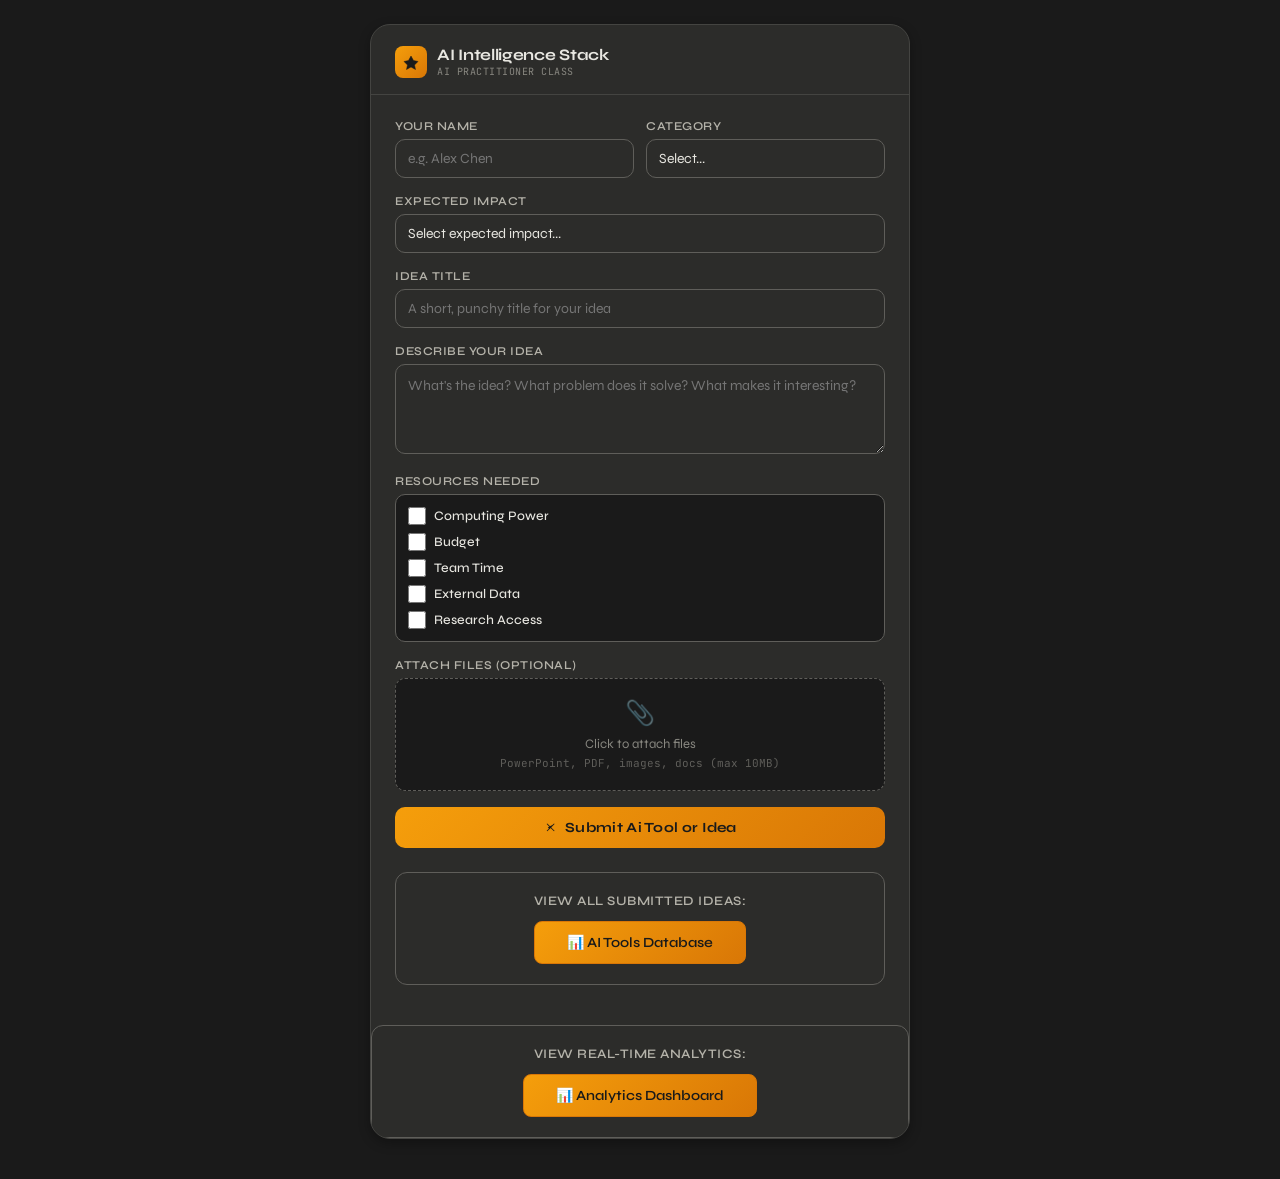
==== index.html @ 2c4aced8 "Update index.html" ====
<!DOCTYPE html>
<html lang="en">
<head>
  <meta charset="UTF-8">
  <meta name="viewport" content="width=device-width, initial-scale=1.0">
  <title>AI Intelligence Stack — AI Practitioner Class</title>
  <link rel="preconnect" href="https://fonts.googleapis.com">
  <link rel="preconnect" href="https://fonts.gstatic.com" crossorigin>
  <link href="https://fonts.googleapis.com/css2?family=Syne:wght@400;500;600;700;800&family=JetBrains+Mono:wght@400;500&display=swap" rel="stylesheet">
  <style>
    * { box-sizing: border-box; margin: 0; padding: 0; }
    body {
      font-family: 'Syne', system-ui, sans-serif;
      background: #1a1a1a;
      color: #e8e7e1;
      min-height: 100vh;
      padding: 24px 16px 40px;
    }
    .shell {
      max-width: 540px;
      margin: 0 auto;
      background: #2c2c2a;
      border: 0.5px solid #444441;
      border-radius: 20px;
      overflow: hidden;
      box-shadow: 0 4px 12px rgba(0,0,0,0.3);
    }
    .top-bar {
      display: flex;
      align-items: center;
      justify-content: space-between;
      padding: 20px 24px 16px;
      border-bottom: 0.5px solid #444441;
    }
    .logo {
      display: flex;
      align-items: center;
      gap: 10px;
    }
    .logo-icon {
      width: 32px;
      height: 32px;
      background: linear-gradient(135deg, #f59e0b, #d97706);
      border-radius: 8px;
      display: flex;
      align-items: center;
      justify-content: center;
    }
    .logo-text {
      font-size: 16px;
      font-weight: 700;
      color: #e8e7e1;
      letter-spacing: -0.3px;
    }
    .logo-sub {
      font-family: 'JetBrains Mono', monospace;
      font-size: 10px;
      color: #888780;
      letter-spacing: 0.5px;
      margin-top: 1px;
    }
    .gear-btn {
      background: none;
      border: 0.5px solid #444441;
      border-radius: 8px;
      padding: 6px 8px;
      cursor: pointer;
      color: #b4b2a9;
      font-size: 13px;
      transition: all 0.15s;
      display: flex;
      align-items: center;
      gap: 5px;
    }
    .gear-btn:hover { background: #444441; }
    
    .body { padding: 24px; }
    
    label {
      display: block;
      font-size: 12px;
      font-weight: 600;
      color: #b4b2a9;
      letter-spacing: 0.5px;
      text-transform: uppercase;
      margin-bottom: 6px;
    }
    .field { margin-bottom: 16px; }
    input[type="text"], input[type="url"], select, textarea {
      width: 100%;
      padding: 10px 12px;
      border: 0.5px solid #5f5e5a;
      border-radius: 10px;
      font-size: 14px;
      font-family: 'Syne', system-ui;
      background: #2c2c2a;
      color: #e8e7e1;
      transition: border-color 0.15s, box-shadow 0.15s;
      outline: none;
      appearance: none;
    }
    input[type="text"]:focus, input[type="url"]:focus, select:focus, textarea:focus {
      border-color: #f59e0b;
      box-shadow: 0 0 0 3px rgba(245,158,11,0.15);
    }
    textarea { resize: vertical; min-height: 90px; line-height: 1.6; }
    .row2 { display: grid; grid-template-columns: 1fr 1fr; gap: 12px; }
    
    /* Checkbox styling */
    .checkbox-group {
      display: flex;
      flex-direction: column;
      gap: 8px;
      padding: 12px;
      background: #1a1a1a;
      border-radius: 10px;
      border: 0.5px solid #5f5e5a;
    }
    .checkbox-item {
      display: flex;
      align-items: center;
      gap: 8px;
    }
    .checkbox-item input[type="checkbox"] {
      width: 18px;
      height: 18px;
      cursor: pointer;
      accent-color: #f59e0b;
    }
    .checkbox-item label {
      font-size: 13px;
      font-weight: 500;
      color: #e8e7e1;
      text-transform: none;
      letter-spacing: 0;
      margin: 0;
      cursor: pointer;
    }
    
    .file-upload-zone {
      border: 1.5px dashed #5f5e5a;
      border-radius: 10px;
      padding: 20px;
      text-align: center;
      cursor: pointer;
      transition: all 0.15s;
      background: #1a1a1a;
    }
    .file-upload-zone:hover {
      border-color: #f59e0b;
      background: #2c2c2a;
    }
    .file-upload-zone.has-file {
      border-color: #16a34a;
      background: #1a2820;
    }
    .upload-icon {
      font-size: 24px;
      margin-bottom: 8px;
      opacity: 0.5;
    }
    .upload-text {
      font-size: 13px;
      color: #888780;
      margin-bottom: 4px;
    }
    .upload-subtext {
      font-size: 11px;
      color: #5f5e5a;
      font-family: 'JetBrains Mono', monospace;
    }
    .file-info {
      display: flex;
      align-items: center;
      gap: 8px;
      justify-content: center;
    }
    .file-name {
      font-size: 13px;
      color: #16a34a;
      font-weight: 500;
    }
    .file-size {
      font-size: 11px;
      color: #888780;
      font-family: 'JetBrains Mono', monospace;
    }
    .remove-file {
      background: none;
      border: none;
      color: #dc2626;
      cursor: pointer;
      padding: 4px;
      font-size: 16px;
    }
    input[type="file"] { display: none; }
    
    .btn-primary {
      width: 100%;
      padding: 12px;
      background: linear-gradient(135deg, #f59e0b, #d97706);
      color: #1a1a1a;
      border: none;
      border-radius: 10px;
      font-size: 14px;
      font-weight: 700;
      font-family: 'Syne', system-ui;
      cursor: pointer;
      letter-spacing: 0.3px;
      transition: all 0.15s;
      display: flex;
      align-items: center;
      justify-content: center;
      gap: 8px;
      margin-top: 4px;
    }
    .btn-primary:hover { transform: translateY(-1px); box-shadow: 0 4px 12px rgba(245,158,11,0.4); }
    .btn-primary:active { transform: scale(0.99); }
    .btn-primary:disabled { opacity: 0.5; cursor: not-allowed; transform: none; }
    
    .error-msg {
      font-size: 12px;
      color: #fca5a5;
      margin-bottom: 12px;
      padding: 8px 12px;
      background: #3f1f1f;
      border-radius: 8px;
      border: 0.5px solid #dc2626;
    }
    
    .loading-zone {
      padding: 40px 24px;
      text-align: center;
    }
    .spinner-ring {
      width: 48px;
      height: 48px;
      border: 2px solid #444441;
      border-top-color: #f59e0b;
      border-radius: 50%;
      animation: spin 0.8s linear infinite;
      margin: 0 auto 16px;
    }
    @keyframes spin { to { transform: rotate(360deg); } }
    .loading-text {
      font-size: 14px;
      color: #b4b2a9;
      font-weight: 500;
    }
    .loading-sub {
      font-size: 12px;
      color: #888780;
      margin-top: 4px;
      font-family: 'JetBrains Mono', monospace;
    }
    
    .success-zone {
      padding: 32px 24px;
      text-align: center;
    }
    .success-icon {
      width: 56px;
      height: 56px;
      background: #1a2820;
      border: 0.5px solid #166534;
      border-radius: 50%;
      display: flex;
      align-items: center;
      justify-content: center;
      margin: 0 auto 16px;
      font-size: 22px;
      color: #4ade80;
    }
    .success-title {
      font-size: 18px;
      font-weight: 700;
      color: #e8e7e1;
      margin-bottom: 6px;
    }
    .success-sub {
      font-size: 13px;
      color: #b4b2a9;
      margin-bottom: 24px;
      line-height: 1.6;
    }
    .notion-badge {
      display: inline-flex;
      align-items: center;
      gap: 6px;
      padding: 8px 14px;
      background: #444441;
      border: 0.5px solid #5f5e5a;
      border-radius: 10px;
      font-size: 12px;
      color: #b4b2a9;
      font-family: 'JetBrains Mono', monospace;
      margin-bottom: 24px;
    }
    
    .settings-panel {
      padding: 20px 24px;
      border-top: 0.5px solid #444441;
      background: #2c2c2a;
    }
    .settings-title {
      font-size: 13px;
      font-weight: 700;
      color: #e8e7e1;
      margin-bottom: 4px;
    }
    .settings-desc {
      font-size: 12px;
      color: #888780;
      line-height: 1.5;
      margin-bottom: 12px;
    }
    .webhook-row {
      display: flex;
      gap: 8px;
    }
    .webhook-row input {
      font-family: 'JetBrains Mono', monospace;
      font-size: 12px;
    }
    .save-btn {
      padding: 10px 16px;
      background: linear-gradient(135deg, #f59e0b, #d97706);
      color: #1a1a1a;
      border: none;
      border-radius: 10px;
      font-size: 12px;
      font-weight: 700;
      cursor: pointer;
      white-space: nowrap;
      font-family: 'Syne', system-ui;
    }
    .saved-msg {
      font-size: 11px;
      color: #4ade80;
      margin-top: 6px;
      font-family: 'JetBrains Mono', monospace;
    }
    .no-webhook-note {
      font-size: 11px;
      color: #888780;
      font-family: 'JetBrains Mono', monospace;
      margin-top: 6px;
      display: flex;
      align-items: center;
      gap: 4px;
    }
    /* Notion Database Link Button */
    .notion-link-container {
      margin-top: 24px;
      padding: 20px;
      border: 1px solid #5f5e5a;
      border-radius: 12px;
      background: rgba(44, 44, 42, 0.5);
      text-align: center;
    }

    .notion-link-label {
      color: #b4b2a9;
      font-size: 13px;
      text-transform: uppercase;
      letter-spacing: 0.5px;
      margin-bottom: 12px;
      font-weight: 600;
    }

    .notion-link-btn {
      display: inline-block;
      padding: 12px 32px;
      background: linear-gradient(135deg, #f59e0b, #d97706);
      color: #1a1a1a;
      text-decoration: none;
      border-radius: 8px;
      font-weight: 600;
      font-size: 14px;
      transition: all 0.3s ease;
      border: 1px solid #d97706;
    }

    .notion-link-btn:hover {
      background: linear-gradient(135deg, #d97706, #b45309); /* Fixed 6-digit hex code */
      transform: translateY(-2px);
      box-shadow: 0 4px 12px rgba(245, 158, 11, 0.4);
    }

    .notion-link-btn:active {
      transform: translateY(0);
    }
    /* Success Overlay */
    .success-overlay {
      position: fixed;
      top: 0;
      left: 0;
      width: 100%;
      height: 100%;
      background: rgba(0, 0, 0, 0.85);
      display: flex;
      align-items: center;
      justify-content: center;
      z-index: 10000;
      opacity: 0;
      transition: opacity 0.3s ease;
    }

    .success-overlay.show {
      opacity: 1;
    }

    .success-content {
      background: linear-gradient(135deg, #1a1a1a, #2a2a28);
      border: 2px solid #f59e0b;
      border-radius: 16px;
      padding: 48px 40px;
      max-width: 500px;
      text-align: center;
      box-shadow: 0 8px 32px rgba(245, 158, 11, 0.3);
      animation: slideUp 0.4s ease-out;
    }

    @keyframes slideUp {
      from {
        transform: translateY(30px);
        opacity: 0;
      }
      to {
        transform: translateY(0);
        opacity: 1;
      }
    }

    .success-icon {
      font-size: 64px;
      margin-bottom: 16px;
      animation: bounce 0.6s ease;
    }

    @keyframes bounce {
      0%, 100% { transform: scale(1); }
      50% { transform: scale(1.2); }
    }

    .success-content h2 {
      font-size: 28px;
      font-weight: 700;
      color: #4ade80;
      margin-bottom: 12px;
    }

    .success-title {
      font-size: 18px;
      font-weight: 600;
      color: #f59e0b;
      margin-bottom: 8px;
      font-style: italic;
    }

    .success-subtitle {
      font-size: 14px;
      color: #b4b2a9;
      margin-bottom: 24px;
    }

    .success-loader {
      width: 100%;
      height: 4px;
      background: #333330;
      border-radius: 2px;
      overflow: hidden;
      margin-bottom: 16px;
    }

    .loader-bar {
      width: 0%;
      height: 100%;
      background: linear-gradient(90deg, #f59e0b, #d97706);
      border-radius: 2px;
      animation: loadProgress 3s ease-in-out;
    }

    @keyframes loadProgress {
      0% { width: 0%; }
      100% { width: 100%; }
    }

    .success-note {
      font-size: 12px;
      color: #888780;
      font-family: 'JetBrains Mono', monospace;
    }
  </style>
</head>
<body>
  <div class="shell">
    <div class="top-bar">
      <div class="logo">
        <div class="logo-icon">
          <svg width="16" height="16" viewBox="0 0 16 16" fill="none"><path d="M8 2L10.5 6.5L15 7.5L11.5 11L12.5 15.5L8 13L3.5 15.5L4.5 11L1 7.5L5.5 6.5L8 2Z" fill="#1a1a1a" stroke="#1a1a1a" stroke-width="0.5" stroke-linejoin="round"/></svg>
        </div>
        <div>
          <div class="logo-text">AI Intelligence Stack</div>
          <div class="logo-sub">AI PRACTITIONER CLASS</div>
        </div>
      </div>
      <button class="gear-btn" onclick="toggleSettings()">
        <svg width="12" height="12" viewBox="0 0 16 16" fill="currentColor"><path d="M8 10a2 2 0 100-4 2 2 0 000 4zm6.32-1.4l-1.1-.63a5.5 5.5 0 000-1l1.1-.63a.5.5 0 00.18-.68l-1-1.73a.5.5 0 00-.68-.18l-1.1.63a5.5 5.5 0 00-.87-.5V2.5a.5.5 0 00-.5-.5h-2a.5.5 0 00-.5.5v1.26c-.3.14-.6.3-.87.5L6.08 3.7a.5.5 0 00-.68.18l-1 1.73a.5.5 0 00.18.68l1.1.63a5.5 5.5 0 000 1l-1.1.63a.5.5 0 00-.18.68l1 1.73c.14.24.44.32.68.18l1.1-.63c.27.2.57.36.87.5v1.26c0 .28.22.5.5.5h2c.28 0 .5-.22.5-.5v-1.26c.3-.14.6-.3.87-.5l1.1.63c.24.14.54.06.68-.18l1-1.73a.5.5 0 00-.18-.68z"/></svg>
        Webhook
      </button>
    </div>

    <div id="view-form" class="body">
      <div id="err-msg" class="error-msg" style="display:none"></div>
      <div class="row2">
        <div class="field">
          <label>Your name</label>
          <input type="text" id="f-name" placeholder="e.g. Alex Chen" />
        </div>
        <div class="field">
          <label>Category</label>
          <select id="f-cat">
            <option value="">Select...</option>
            <option>Model Architecture</option>
            <option>Prompt Engineering</option>
            <option>Data Pipeline</option>
            <option>AI Application</option>
            <option>Tool / Framework</option>
            <option>Research Direction</option>
            <option>Ethics & Safety</option>
            <option>Business Use Case</option>
          </select>
        </div>
      </div>
      
      <div class="field">
        <label>Expected Impact</label>
        <select id="f-impact">
          <option value="">Select expected impact...</option>
          <option>Team Efficiency</option>
          <option>Cost Reduction</option>
          <option>New Capability</option>
          <option>Research Insight</option>
          <option>Customer Value</option>
        </select>
      </div>
      
      <div class="field">
        <label>Idea title</label>
        <input type="text" id="f-title" placeholder="A short, punchy title for your idea" />
      </div>
      <div class="field">
        <label>Describe your idea</label>
        <textarea id="f-desc" placeholder="What's the idea? What problem does it solve? What makes it interesting?"></textarea>
      </div>
      
      <div class="field">
        <label>Resources Needed</label>
        <div class="checkbox-group">
          <div class="checkbox-item">
            <input type="checkbox" id="res-compute" value="Computing Power">
            <label for="res-compute">Computing Power</label>
          </div>
          <div class="checkbox-item">
            <input type="checkbox" id="res-budget" value="Budget">
            <label for="res-budget">Budget</label>
          </div>
          <div class="checkbox-item">
            <input type="checkbox" id="res-time" value="Team Time">
            <label for="res-time">Team Time</label>
          </div>
          <div class="checkbox-item">
            <input type="checkbox" id="res-data" value="External Data">
            <label for="res-data">External Data</label>
          </div>
          <div class="checkbox-item">
            <input type="checkbox" id="res-research" value="Research Access">
            <label for="res-research">Research Access</label>
          </div>
        </div>
      </div>
      
      <div class="field">
        <label>Attach files (optional)</label>
        <div class="file-upload-zone" id="upload-zone" onclick="document.getElementById('file-input').click()">
          <div id="upload-prompt">
            <div class="upload-icon">📎</div>
            <div class="upload-text">Click to attach files</div>
            <div class="upload-subtext">PowerPoint, PDF, images, docs (max 10MB)</div>
          </div>
          <div id="file-display" style="display:none">
            <div class="file-info">
              <span class="file-name" id="file-name"></span>
              <span class="file-size" id="file-size"></span>
              <button class="remove-file" onclick="removeFile(event)">×</button>
            </div>
          </div>
        </div>
        <input type="file" id="file-input" accept=".ppt,.pptx,.pdf,.doc,.docx,.jpg,.jpeg,.png,.gif" onchange="handleFile(this.files[0])" />
      </div>
      <button class="btn-primary" onclick="submitIdea()">
        <svg width="14" height="14" viewBox="0 0 16 16" fill="currentColor"><path d="M8 1a.5.5 0 01.5.5v5h5a.5.5 0 010 1h-5v5a.5.5 0 01-1 0v-5h-5a.5.5 0 010-1h5v-5A.5.5 0 018 1z" transform="rotate(45 8 8)"/><path d="M5.5 7.5l5-3-3 5-2-2z"/></svg>
        Submit Ai Tool or Idea
      </button>
      <!-- Notion Database Link -->
      <div class="notion-link-container">
        <div class="notion-link-label">View All Submitted Ideas:</div>
        <a href="https://www.notion.so/3549e1d7001f80219febf590a8c07a6d?v=9a6aa4adc2be477aa5f9167587aae8e1&source=copy_link" 
           target="_blank" 
           class="notion-link-btn">
          📊 AI Tools Database
       </a>
      </div>
    </div>
    <!-- Analytics Dashboard Link -->
    <div class="notion-link-container" style="margin-top: 16px;">
    <div class="notion-link-label">View Real-Time Analytics:</div>
      <a href="analytics-dashboard-secure.html" 
         target="_blank"
         class="notion-link-btn">
          📊 Analytics Dashboard
      </a>
    </div>
    <div id="view-loading" class="loading-zone" style="display:none">
      <div class="spinner-ring"></div>
      <div class="loading-text">Processing your idea</div>
      <div class="loading-sub">ai enrichment in progress<span id="ldots">...</span></div>
    </div>

    <div id="view-success" class="success-zone" style="display:none">
      <div class="success-icon">✓</div>
      <div class="success-title">Idea submitted!</div>
      <div class="success-sub" id="succ-msg">Your idea is being AI-enriched and will appear in Notion shortly.</div>
      <div class="notion-badge">
        <svg width="12" height="12" viewBox="0 0 16 16" fill="currentColor"><rect x="2" y="2" width="12" height="12" rx="2" fill="currentColor" opacity="0.2"/><path d="M5 5h6v1H5zm0 3h6v1H5zm0 3h4v1H5z" fill="currentColor"/></svg>
        <span id="succ-notion-text">logging to notion</span>
      </div>
      <button class="btn-primary" onclick="reset()" style="max-width:200px;margin:0 auto">
        + Drop another idea
      </button>
    </div>

    <div id="settings-panel" class="settings-panel" style="display:none">
      <div class="settings-title">Make.com Webhook URL</div>
      <div class="settings-desc">Paste your Make.com webhook URL. Make.com will handle AI enrichment securely (your API key stays private).</div>
      <div class="webhook-row">
        <input type="url" id="webhook-input" placeholder="https://hook.eu1.make.com/..." />
        <button class="save-btn" onclick="saveWebhook()">Save</button>
      </div>
      <div id="saved-msg" class="saved-msg" style="display:none">✓ Webhook saved</div>
      <div class="no-webhook-note" id="demo-note">
        <span>⚠</span> Set webhook URL to enable idea logging
      </div>
    </div>
  </div>

  <script>
    const WEBHOOK_URL = "https://hook.us2.make.com/a4arscx23jto1v6dsskebjpoe3xdj5mp";
    let webhookUrl = WEBHOOK_URL;
    let attachedFile = null;
    
    // Hide webhook settings if configured
    if (WEBHOOK_URL && WEBHOOK_URL !== "") {
      const settingsPanel = document.getElementById("settings-panel");
      const webhookBtn = document.querySelector(".gear-btn");
      if (settingsPanel) settingsPanel.style.display = "none";
      if (webhookBtn) webhookBtn.style.display = "none";
    }

    function handleFile(file) {
      if (!file) return;
      if (file.size > 10 * 1024 * 1024) {
        showError("File too large. Please keep files under 10MB.");
        return;
      }
      attachedFile = file;
      const zone = document.getElementById("upload-zone");
      zone.classList.add("has-file");
      document.getElementById("upload-prompt").style.display = "none";
      document.getElementById("file-display").style.display = "block";
      document.getElementById("file-name").textContent = file.name;
      document.getElementById("file-size").textContent = formatFileSize(file.size);
    }

    function removeFile(e) {
      e.stopPropagation();
      attachedFile = null;
      const zone = document.getElementById("upload-zone");
      zone.classList.remove("has-file");
      document.getElementById("upload-prompt").style.display = "block";
      document.getElementById("file-display").style.display = "none";
      document.getElementById("file-input").value = "";
    }

    function formatFileSize(bytes) {
      if (bytes < 1024) return bytes + " B";
      if (bytes < 1024 * 1024) return (bytes / 1024).toFixed(1) + " KB";
      return (bytes / (1024 * 1024)).toFixed(1) + " MB";
    }

    function setStep(step) {
      ["form","loading","success"].forEach(s => {
        document.getElementById("view-" + s).style.display = "none";
      });
      document.getElementById("view-" + step).style.display = "block";
    }

    function toggleSettings() {
      const p = document.getElementById("settings-panel");
      p.style.display = p.style.display === "none" ? "block" : "none";
    }

    function saveWebhook() {
      webhookUrl = document.getElementById("webhook-input").value.trim();
      localStorage.setItem('ideadrop_webhook', webhookUrl);
      document.getElementById("saved-msg").style.display = webhookUrl ? "block" : "none";
      document.getElementById("demo-note").style.display = webhookUrl ? "none" : "flex";
      setTimeout(() => document.getElementById("saved-msg").style.display = "none", 2000);
    }

    function showError(msg) {
      const el = document.getElementById("err-msg");
      el.textContent = msg;
      el.style.display = "block";
      setTimeout(() => el.style.display = "none", 3500);
    }

    function getSelectedResources() {
      const resources = [];
      if (document.getElementById("res-compute").checked) resources.push("Computing Power");
      if (document.getElementById("res-budget").checked) resources.push("Budget");
      if (document.getElementById("res-time").checked) resources.push("Team Time");
      if (document.getElementById("res-data").checked) resources.push("External Data");
      if (document.getElementById("res-research").checked) resources.push("Research Access");
      return resources;
    }

    async function fileToBase64(file) {
      return new Promise((resolve, reject) => {
        const reader = new FileReader();
        reader.onload = () => resolve(reader.result.split(',')[1]);
        reader.onerror = reject;
        reader.readAsDataURL(file);
      });
    }

 async function submitIdea() {
  const name = document.getElementById("f-name").value.trim();
  const title = document.getElementById("f-title").value.trim();
  const desc = document.getElementById("f-desc").value.trim();
  const cat = document.getElementById("f-cat").value;
  const impact = document.getElementById("f-impact").value;
  const resources = getSelectedResources();

  if (!name || !title || !desc || !cat) {
    showError("Please fill in all required fields!");
    return;
  }

  // Show loading screen
  setStep("loading");

  const payload = {
    submitted_by: name,
    title,
    description: desc,
    category: cat,
    expected_impact: impact || "Not specified",
    resources_needed: resources.length > 0 ? resources.join(", ") : "None specified",
    submitted_at: new Date().toISOString()
  };

  // Send to webhook (fire-and-forget)
  fetch(webhookUrl || "https://hook.us2.make.com/a4arscx23jto1v6dsskebjpoe3xdj5mp", {
    method: "POST",
    headers: { "Content-Type": "application/json" },
    body: JSON.stringify(payload)
  }).catch(error => {
    console.error("Webhook error:", error);
  });

  // Show YOUR success page after 1 second
  setTimeout(() => {
    setStep("success");
    document.getElementById("succ-msg").textContent = `"${title}" submitted successfully. AI enrichment happening in Make.com!`;
  }, 1000);

  // After another 1 second, show MY overlay on top
  setTimeout(() => {
    showSuccessMessage(title);
  }, 2000);

  // After 4 seconds total, reload page to reset
  setTimeout(() => {
    location.reload();
  }, 5000);
}
    function showSuccessMessage(ideaTitle) {
  const successDiv = document.createElement('div');
  successDiv.className = 'success-overlay';
  successDiv.innerHTML = `
    <div class="success-content">
      <div class="success-icon">✅</div>
      <h2>Idea Submitted Successfully!</h2>
      <p class="success-title">"${ideaTitle}"</p>
      <p class="success-subtitle">Your idea is being evaluated by AI...</p>
      <div class="success-loader">
        <div class="loader-bar"></div>
      </div>
      <p class="success-note">Form will reset in 3 seconds</p>
    </div>
  `;
  
  document.body.appendChild(successDiv);
  setTimeout(() => successDiv.classList.add('show'), 10);
}

function resetForm() {
  // Remove my overlay
  const successOverlay = document.querySelector('.success-overlay');
  if (successOverlay) {
    successOverlay.classList.remove('show');
    setTimeout(() => successOverlay.remove(), 300);
  }
  
  // Try to find and hide success page (multiple attempts)
  // Method 1: By common class names
  const successByClass = document.querySelector('.success, .success-page, .success-container, .submitted');
  if (successByClass) successByClass.style.display = 'none';
  
  // Method 2: Find element with "submitted" or "success" text
  const allDivs = document.querySelectorAll('div');
  allDivs.forEach(div => {
    if (div.textContent.includes('Idea submitted') || div.textContent.includes('processing in make.com')) {
      div.style.display = 'none';
    }
  });
  
  // Show the form again - find the main shell
  const shell = document.querySelector('.shell');
  if (shell) shell.style.display = 'block';
  
  // Clear all form fields
  document.getElementById("f-name").value = "";
  document.getElementById("f-title").value = "";
  document.getElementById("f-desc").value = "";
  document.getElementById("f-cat").value = "";
  document.getElementById("f-impact").value = "";
  
  // Clear checkboxes
  document.querySelectorAll('input[type="checkbox"]').forEach(cb => {
    cb.checked = false;
  });
  
  // Clear file input
  const fileInput = document.getElementById("f-attach");
  if (fileInput) fileInput.value = "";
  
  // Reset button
  const submitBtn = document.querySelector('.submit-btn');
  if (submitBtn) {
    submitBtn.textContent = "Submit Idea";
    submitBtn.disabled = false;
  }
  
  // Scroll to top
  window.scrollTo({ top: 0, behavior: 'smooth' });
  
  // Force a page refresh to reset state
  location.reload();
}

    function reset() {
      document.getElementById("f-name").value = "";
      document.getElementById("f-title").value = "";
      document.getElementById("f-desc").value = "";
      document.getElementById("f-cat").value = "";
      document.getElementById("f-impact").value = "";
      document.getElementById("res-compute").checked = false;
      document.getElementById("res-budget").checked = false;
      document.getElementById("res-time").checked = false;
      document.getElementById("res-data").checked = false;
      document.getElementById("res-research").checked = false;
      removeFile(new Event('click'));
      setStep("form");
    }
  </script>
</body>
</html>
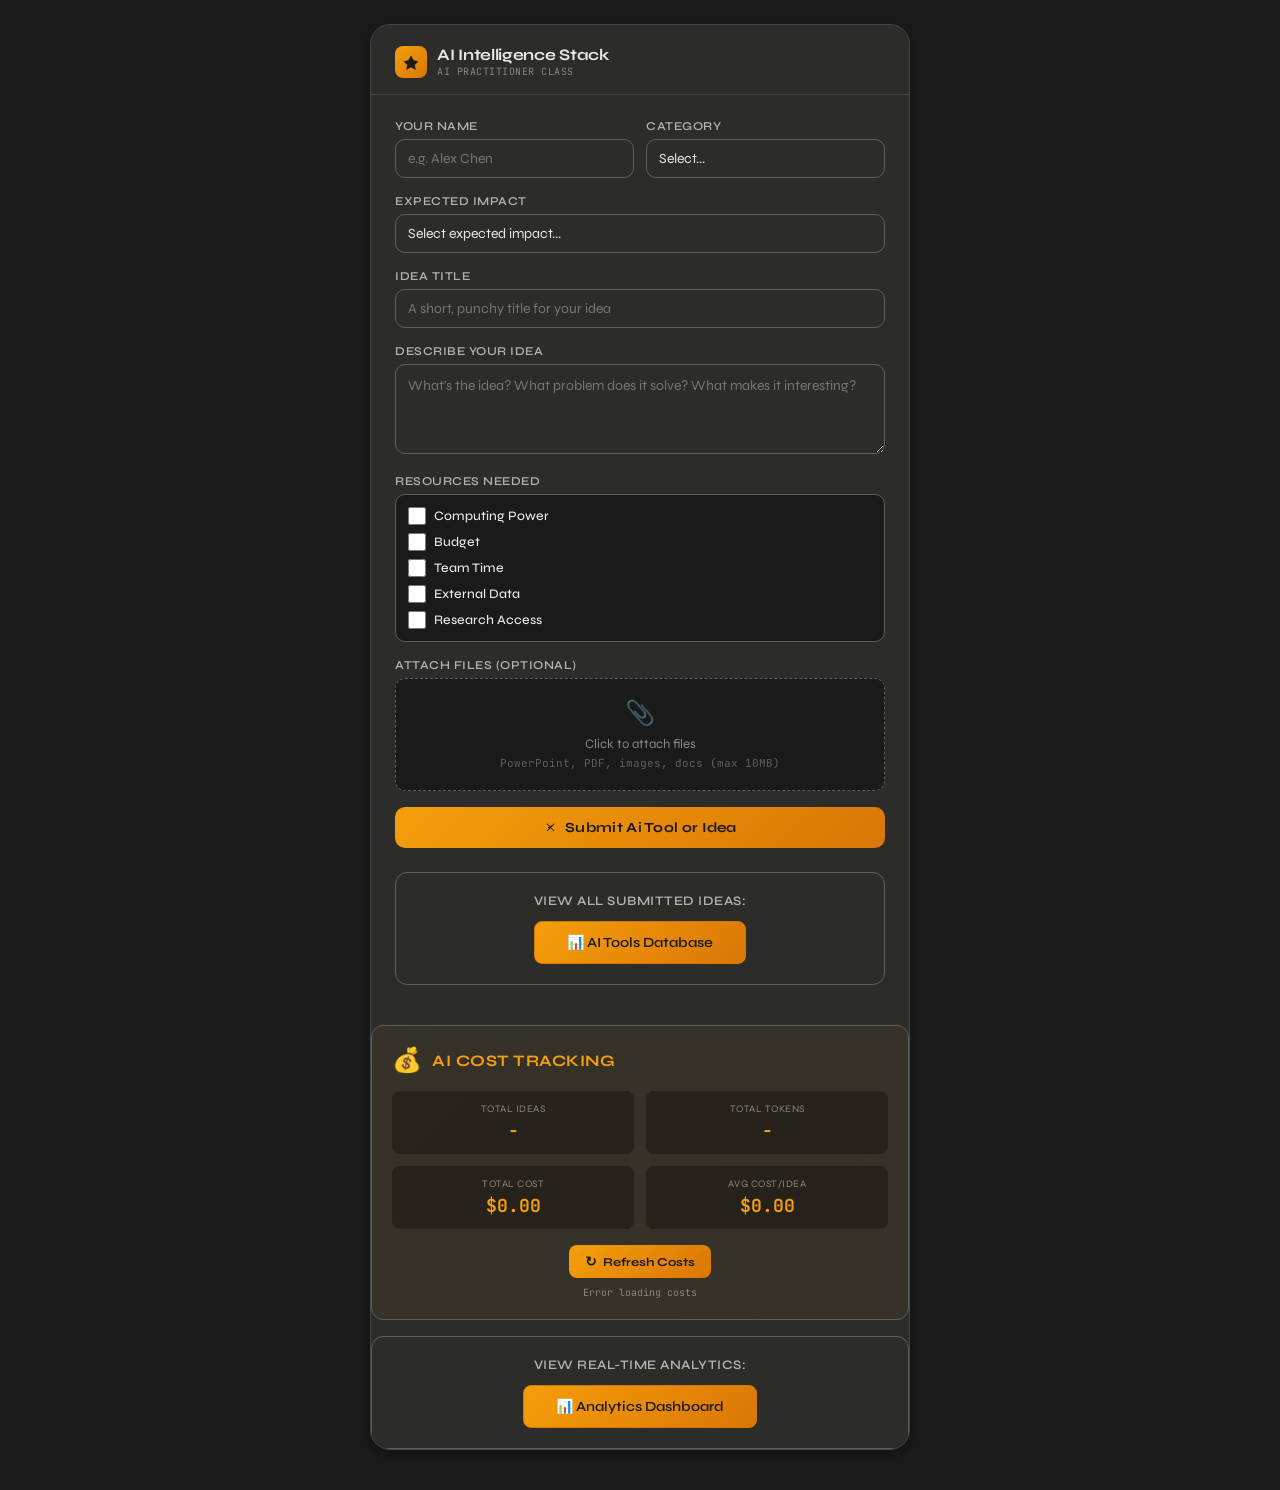
==== commit 44de4ed6: "Update index.html" ====
--- a/index.html
+++ b/index.html
@@ -491,6 +491,105 @@
       color: #888780;
       font-family: 'JetBrains Mono', monospace;
     }
+    .ai-cost-container {
+  margin-top: 16px;
+  padding: 20px;
+  border: 1px solid #5f5e5a;
+  border-radius: 12px;
+  background: linear-gradient(135deg, rgba(245, 158, 11, 0.05), rgba(217, 119, 6, 0.05));
+}
+
+.cost-header {
+  display: flex;
+  align-items: center;
+  gap: 10px;
+  margin-bottom: 16px;
+}
+
+.cost-icon {
+  font-size: 24px;
+}
+
+.cost-title {
+  font-size: 16px;
+  font-weight: 700;
+  color: #f59e0b;
+  text-transform: uppercase;
+  letter-spacing: 0.5px;
+}
+
+.cost-stats {
+  display: grid;
+  grid-template-columns: repeat(2, 1fr);
+  gap: 12px;
+  margin-bottom: 16px;
+}
+
+.cost-stat {
+  background: rgba(0, 0, 0, 0.3);
+  padding: 12px;
+  border-radius: 8px;
+  text-align: center;
+}
+
+.cost-label {
+  font-size: 10px;
+  color: #888780;
+  text-transform: uppercase;
+  letter-spacing: 0.5px;
+  margin-bottom: 4px;
+}
+
+.cost-value {
+  font-size: 18px;
+  font-weight: 700;
+  color: #f59e0b;
+  font-family: 'JetBrains Mono', monospace;
+}
+
+.cost-refresh {
+  display: flex;
+  flex-direction: column;
+  align-items: center;
+  gap: 8px;
+}
+
+.cost-refresh-btn {
+  padding: 8px 16px;
+  background: linear-gradient(135deg, #f59e0b, #d97706);
+  color: #1a1a1a;
+  border: none;
+  border-radius: 8px;
+  font-size: 12px;
+  font-weight: 700;
+  cursor: pointer;
+  font-family: 'Syne', system-ui;
+  display: flex;
+  align-items: center;
+  gap: 6px;
+  transition: all 0.2s;
+}
+
+.cost-refresh-btn:hover {
+  transform: translateY(-1px);
+  box-shadow: 0 4px 12px rgba(245, 158, 11, 0.3);
+}
+
+.refresh-icon {
+  font-size: 14px;
+  display: inline-block;
+  transition: transform 0.3s;
+}
+
+.cost-refresh-btn:active .refresh-icon {
+  transform: rotate(180deg);
+}
+
+.cost-last-updated {
+  font-size: 10px;
+  color: #888780;
+  font-family: 'JetBrains Mono', monospace;
+}    
   </style>
 </head>
 <body>
@@ -613,6 +712,40 @@
        </a>
       </div>
     </div>
+    <!-- AI COST TRACKING - Add this after your Notion Database Link -->
+
+<div class="ai-cost-container">
+  <div class="cost-header">
+    <div class="cost-icon">💰</div>
+    <div class="cost-title">AI Cost Tracking</div>
+  </div>
+  
+  <div class="cost-stats">
+    <div class="cost-stat">
+      <div class="cost-label">Total Ideas</div>
+      <div class="cost-value" id="cost-total-ideas">-</div>
+    </div>
+    <div class="cost-stat">
+      <div class="cost-label">Total Tokens</div>
+      <div class="cost-value" id="cost-total-tokens">-</div>
+    </div>
+    <div class="cost-stat">
+      <div class="cost-label">Total Cost</div>
+      <div class="cost-value" id="cost-total-cost">$0.00</div>
+    </div>
+    <div class="cost-stat">
+      <div class="cost-label">Avg Cost/Idea</div>
+      <div class="cost-value" id="cost-avg">$0.00</div>
+    </div>
+  </div>
+  
+  <div class="cost-refresh">
+    <button class="cost-refresh-btn" onclick="refreshAICosts()">
+      <span class="refresh-icon">↻</span> Refresh Costs
+    </button>
+    <div class="cost-last-updated" id="cost-last-updated">Not loaded yet</div>
+  </div>
+</div>
     <!-- Analytics Dashboard Link -->
     <div class="notion-link-container" style="margin-top: 16px;">
     <div class="notion-link-label">View Real-Time Analytics:</div>
@@ -745,7 +878,7 @@
       });
     }
 
- async function submitIdea() {
+    async function submitIdea() {
   const name = document.getElementById("f-name").value.trim();
   const title = document.getElementById("f-title").value.trim();
   const desc = document.getElementById("f-desc").value.trim();
@@ -791,12 +924,13 @@
     showSuccessMessage(title);
   }, 2000);
 
-  // After 4 seconds total, reload page to reset
+  // After 4 seconds total, reset form
   setTimeout(() => {
-    location.reload();
+    resetFormCompletely();
   }, 5000);
 }
-    function showSuccessMessage(ideaTitle) {
+
+function showSuccessMessage(ideaTitle) {
   const successDiv = document.createElement('div');
   successDiv.className = 'success-overlay';
   successDiv.innerHTML = `
@@ -816,59 +950,47 @@
   setTimeout(() => successDiv.classList.add('show'), 10);
 }
 
-function resetForm() {
-  // Remove my overlay
+function resetFormCompletely() {
+  // Remove overlay
   const successOverlay = document.querySelector('.success-overlay');
   if (successOverlay) {
     successOverlay.classList.remove('show');
     setTimeout(() => successOverlay.remove(), 300);
   }
   
-  // Try to find and hide success page (multiple attempts)
-  // Method 1: By common class names
-  const successByClass = document.querySelector('.success, .success-page, .success-container, .submitted');
-  if (successByClass) successByClass.style.display = 'none';
-  
-  // Method 2: Find element with "submitted" or "success" text
-  const allDivs = document.querySelectorAll('div');
-  allDivs.forEach(div => {
-    if (div.textContent.includes('Idea submitted') || div.textContent.includes('processing in make.com')) {
-      div.style.display = 'none';
-    }
-  });
-  
-  // Show the form again - find the main shell
-  const shell = document.querySelector('.shell');
-  if (shell) shell.style.display = 'block';
-  
-  // Clear all form fields
+  // Clear ALL form fields
   document.getElementById("f-name").value = "";
   document.getElementById("f-title").value = "";
   document.getElementById("f-desc").value = "";
   document.getElementById("f-cat").value = "";
   document.getElementById("f-impact").value = "";
   
-  // Clear checkboxes
-  document.querySelectorAll('input[type="checkbox"]').forEach(cb => {
-    cb.checked = false;
-  });
+  // Clear ALL checkboxes
+  document.getElementById("res-compute").checked = false;
+  document.getElementById("res-budget").checked = false;
+  document.getElementById("res-time").checked = false;
+  document.getElementById("res-data").checked = false;
+  document.getElementById("res-research").checked = false;
   
   // Clear file input
-  const fileInput = document.getElementById("f-attach");
-  if (fileInput) fileInput.value = "";
+  const fileInput = document.getElementById("file-input");
+  if (fileInput) {
+    fileInput.value = "";
+    // Also clear the file display
+    attachedFile = null;
+    const zone = document.getElementById("upload-zone");
+    if (zone) {
+      zone.classList.remove("has-file");
+      document.getElementById("upload-prompt").style.display = "block";
+      document.getElementById("file-display").style.display = "none";
+    }
+  }
   
-  // Reset button
-  const submitBtn = document.querySelector('.submit-btn');
-  if (submitBtn) {
-    submitBtn.textContent = "Submit Idea";
-    submitBtn.disabled = false;
-  }
+  // Show the form again
+  setStep("form");
   
   // Scroll to top
   window.scrollTo({ top: 0, behavior: 'smooth' });
-  
-  // Force a page refresh to reset state
-  location.reload();
 }
 
     function reset() {
@@ -885,6 +1007,56 @@
       removeFile(new Event('click'));
       setStep("form");
     }
+
+    // AI Cost Tracking Functions
+
+async function refreshAICosts() {
+  const btn = document.querySelector('.cost-refresh-btn');
+  const icon = document.querySelector('.refresh-icon');
+  
+  // Show loading state
+  btn.disabled = true;
+  icon.style.transform = 'rotate(360deg)';
+  
+  try {
+    // Fetch cost data from Make.com webhook
+    const response = await fetch('https://hook.us2.make.com/YOUR_COST_WEBHOOK_URL', {
+      method: 'GET',
+      headers: {
+        'Cache-Control': 'no-cache'
+      }
+    });
+    
+    if (!response.ok) throw new Error('Failed to fetch costs');
+    
+    const data = await response.json();
+    
+    // Update display
+    document.getElementById('cost-total-ideas').textContent = data.totalIdeas || 0;
+    document.getElementById('cost-total-tokens').textContent = (data.totalTokens || 0).toLocaleString();
+    document.getElementById('cost-total-cost').textContent = `$${(data.totalCost || 0).toFixed(2)}`;
+    document.getElementById('cost-avg').textContent = `$${(data.avgCost || 0).toFixed(3)}`;
+    
+    // Update timestamp
+    const now = new Date();
+    document.getElementById('cost-last-updated').textContent = 
+      `Updated: ${now.toLocaleTimeString()}`;
+    
+  } catch (error) {
+    console.error('Error fetching AI costs:', error);
+    document.getElementById('cost-last-updated').textContent = 'Error loading costs';
+  } finally {
+    btn.disabled = false;
+    setTimeout(() => {
+      icon.style.transform = 'rotate(0deg)';
+    }, 300);
+  }
+}
+
+// Auto-load costs when page loads
+window.addEventListener('load', () => {
+  setTimeout(refreshAICosts, 1000);
+});
   </script>
 </body>
 </html>
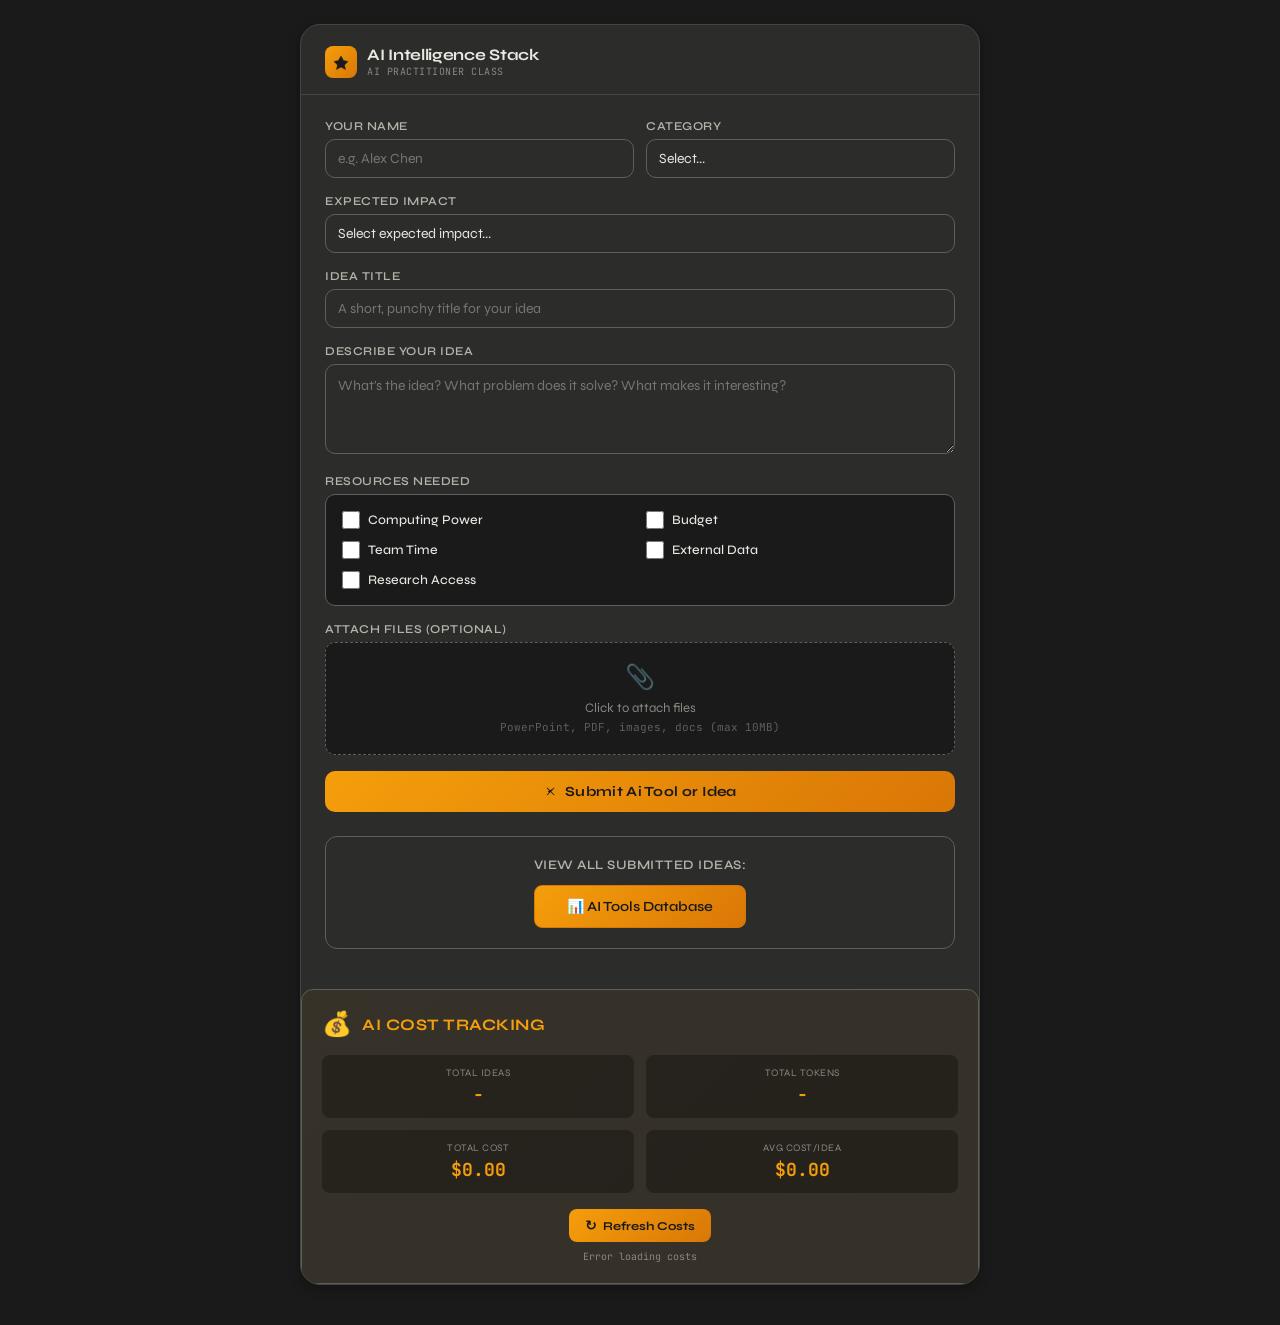
==== commit 6bae8a16: "Update index.html" ====
--- a/index.html
+++ b/index.html
@@ -17,7 +17,7 @@
       padding: 24px 16px 40px;
     }
     .shell {
-      max-width: 540px;
+      max-width: 680px;  /* Changed from 540px */
       margin: 0 auto;
       background: #2c2c2a;
       border: 0.5px solid #444441;
@@ -108,10 +108,10 @@
     
     /* Checkbox styling */
     .checkbox-group {
-      display: flex;
-      flex-direction: column;
-      gap: 8px;
-      padding: 12px;
+      display: grid;
+      grid-template-columns: repeat(2, 1fr);  /* Changed to 2 columns */
+      gap: 12px;
+      padding: 16px;
       background: #1a1a1a;
       border-radius: 10px;
       border: 0.5px solid #5f5e5a;
@@ -746,15 +746,7 @@
     <div class="cost-last-updated" id="cost-last-updated">Not loaded yet</div>
   </div>
 </div>
-    <!-- Analytics Dashboard Link -->
-    <div class="notion-link-container" style="margin-top: 16px;">
-    <div class="notion-link-label">View Real-Time Analytics:</div>
-      <a href="analytics-dashboard-secure.html" 
-         target="_blank"
-         class="notion-link-btn">
-          📊 Analytics Dashboard
-      </a>
-    </div>
+    
     <div id="view-loading" class="loading-zone" style="display:none">
       <div class="spinner-ring"></div>
       <div class="loading-text">Processing your idea</div>
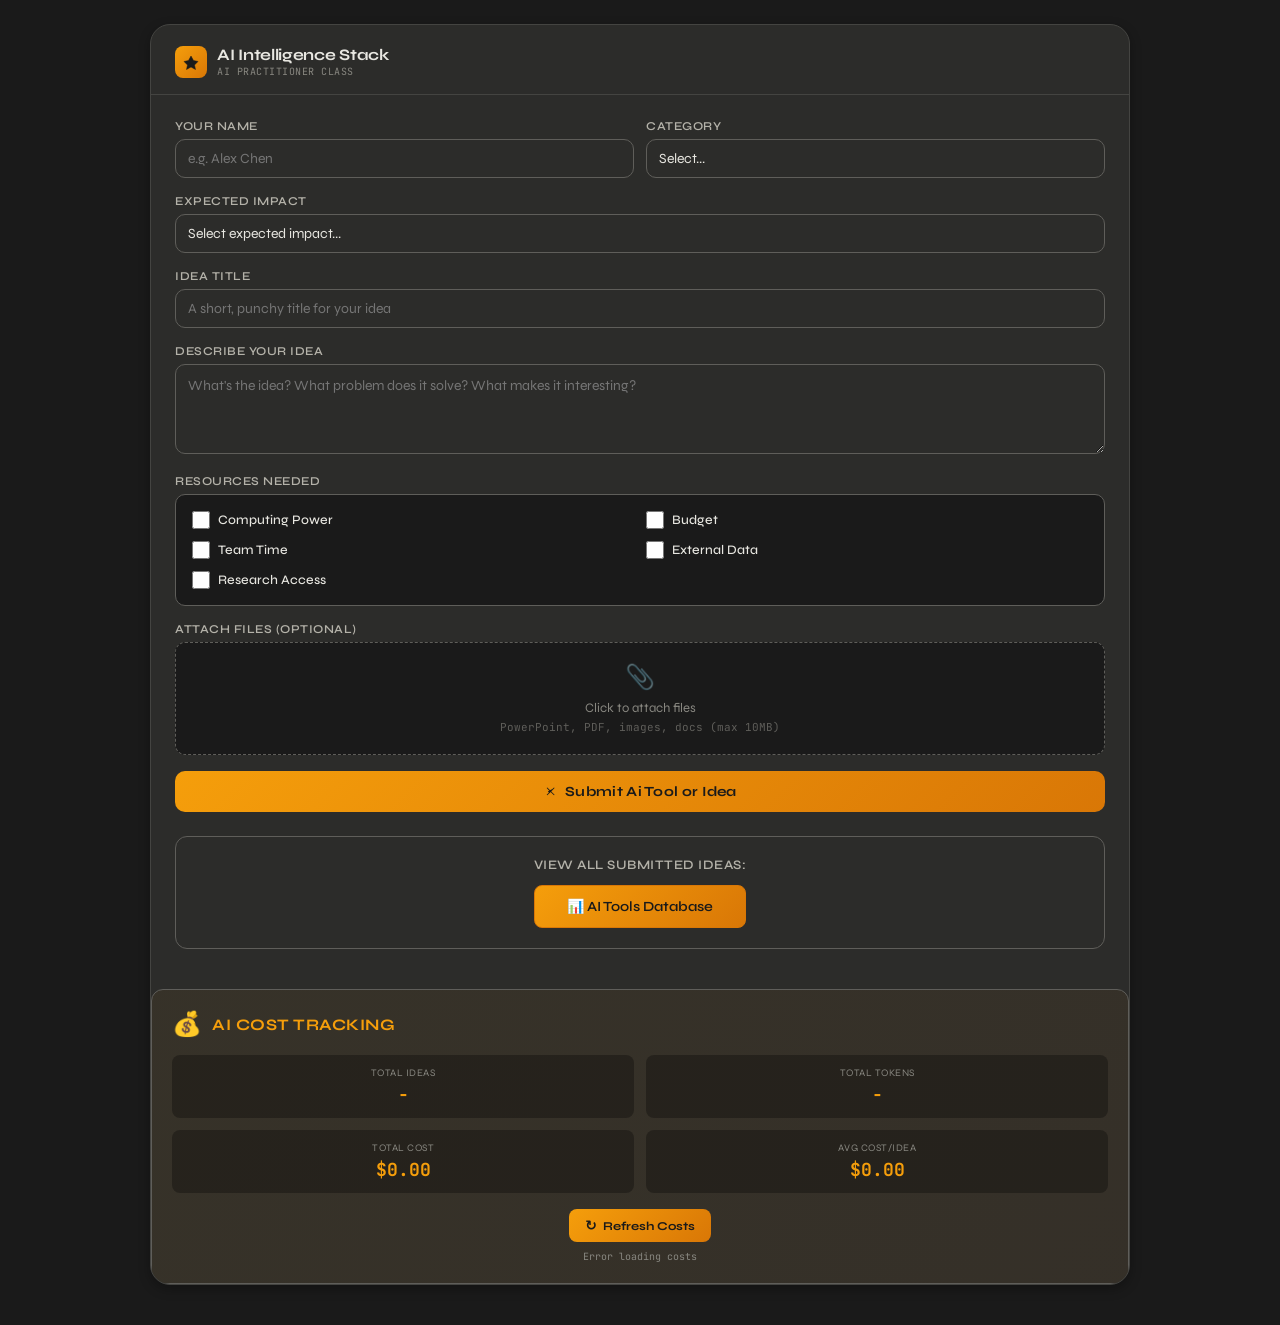
==== commit f254abad: "Update index.html" ====
--- a/index.html
+++ b/index.html
@@ -17,7 +17,7 @@
       padding: 24px 16px 40px;
     }
     .shell {
-      max-width: 680px;  /* Changed from 540px */
+      max-width: 980px;  /* Changed from 540px */
       margin: 0 auto;
       background: #2c2c2a;
       border: 0.5px solid #444441;
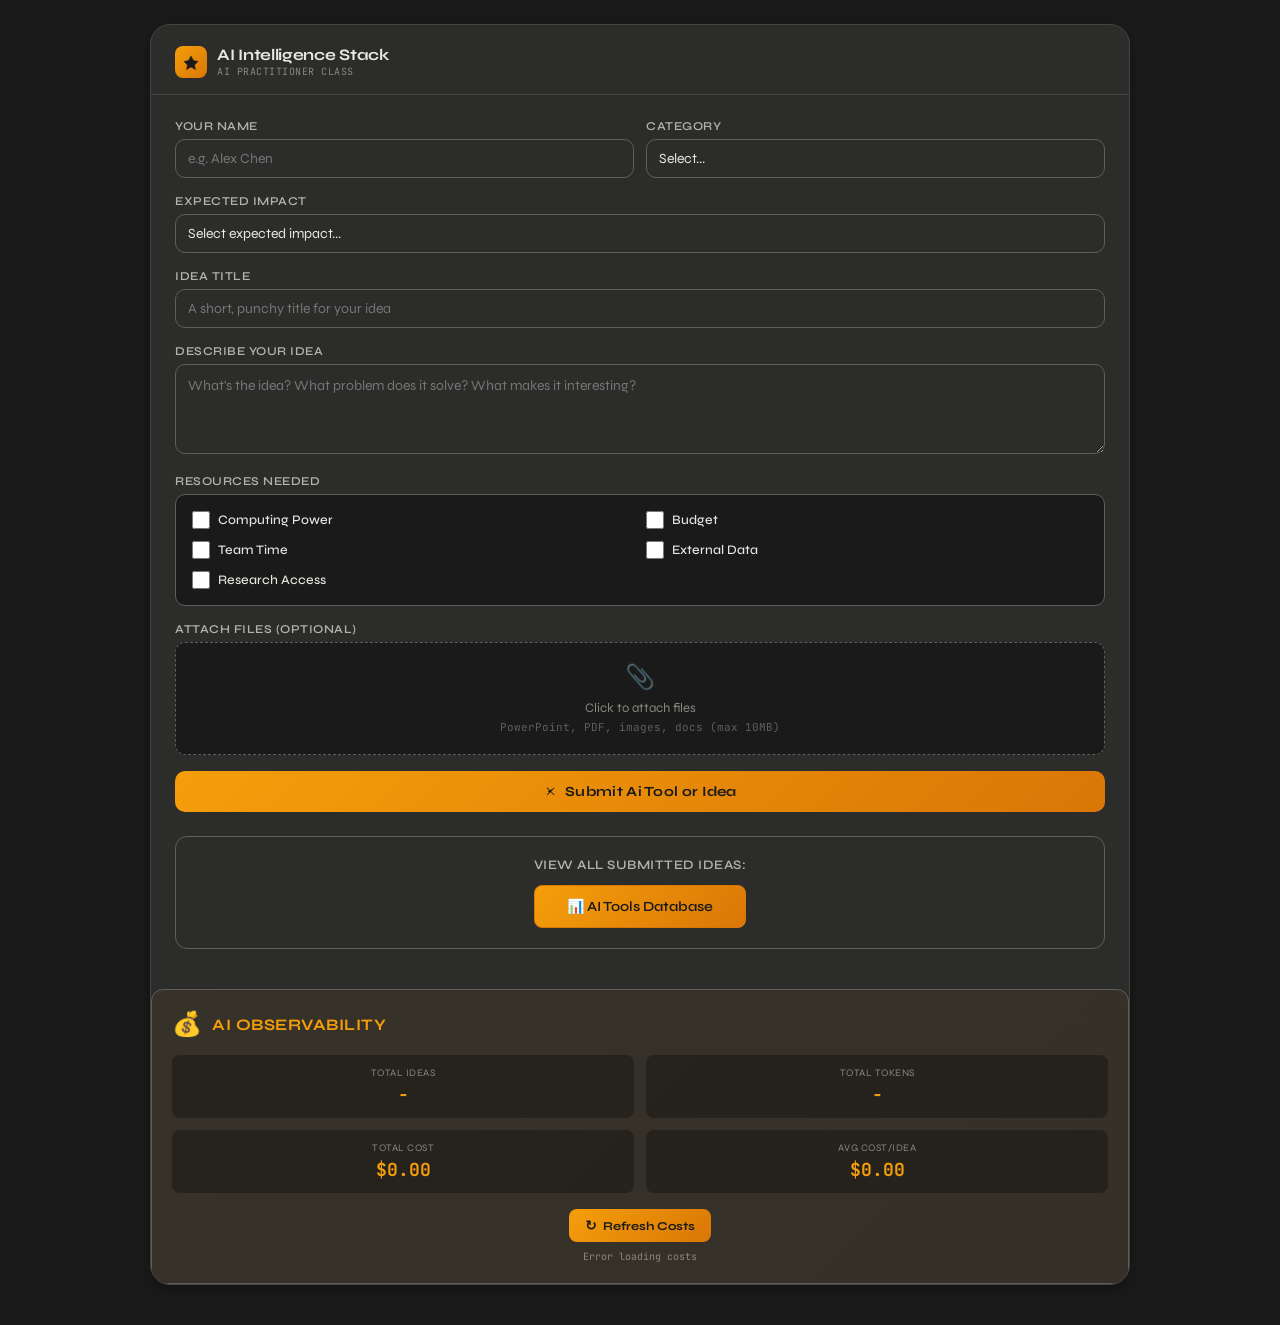
==== commit 812ce20a: "Update index.html" ====
--- a/index.html
+++ b/index.html
@@ -717,7 +717,7 @@
 <div class="ai-cost-container">
   <div class="cost-header">
     <div class="cost-icon">💰</div>
-    <div class="cost-title">AI Cost Tracking</div>
+    <div class="cost-title">AI Observability</div>
   </div>
   
   <div class="cost-stats">
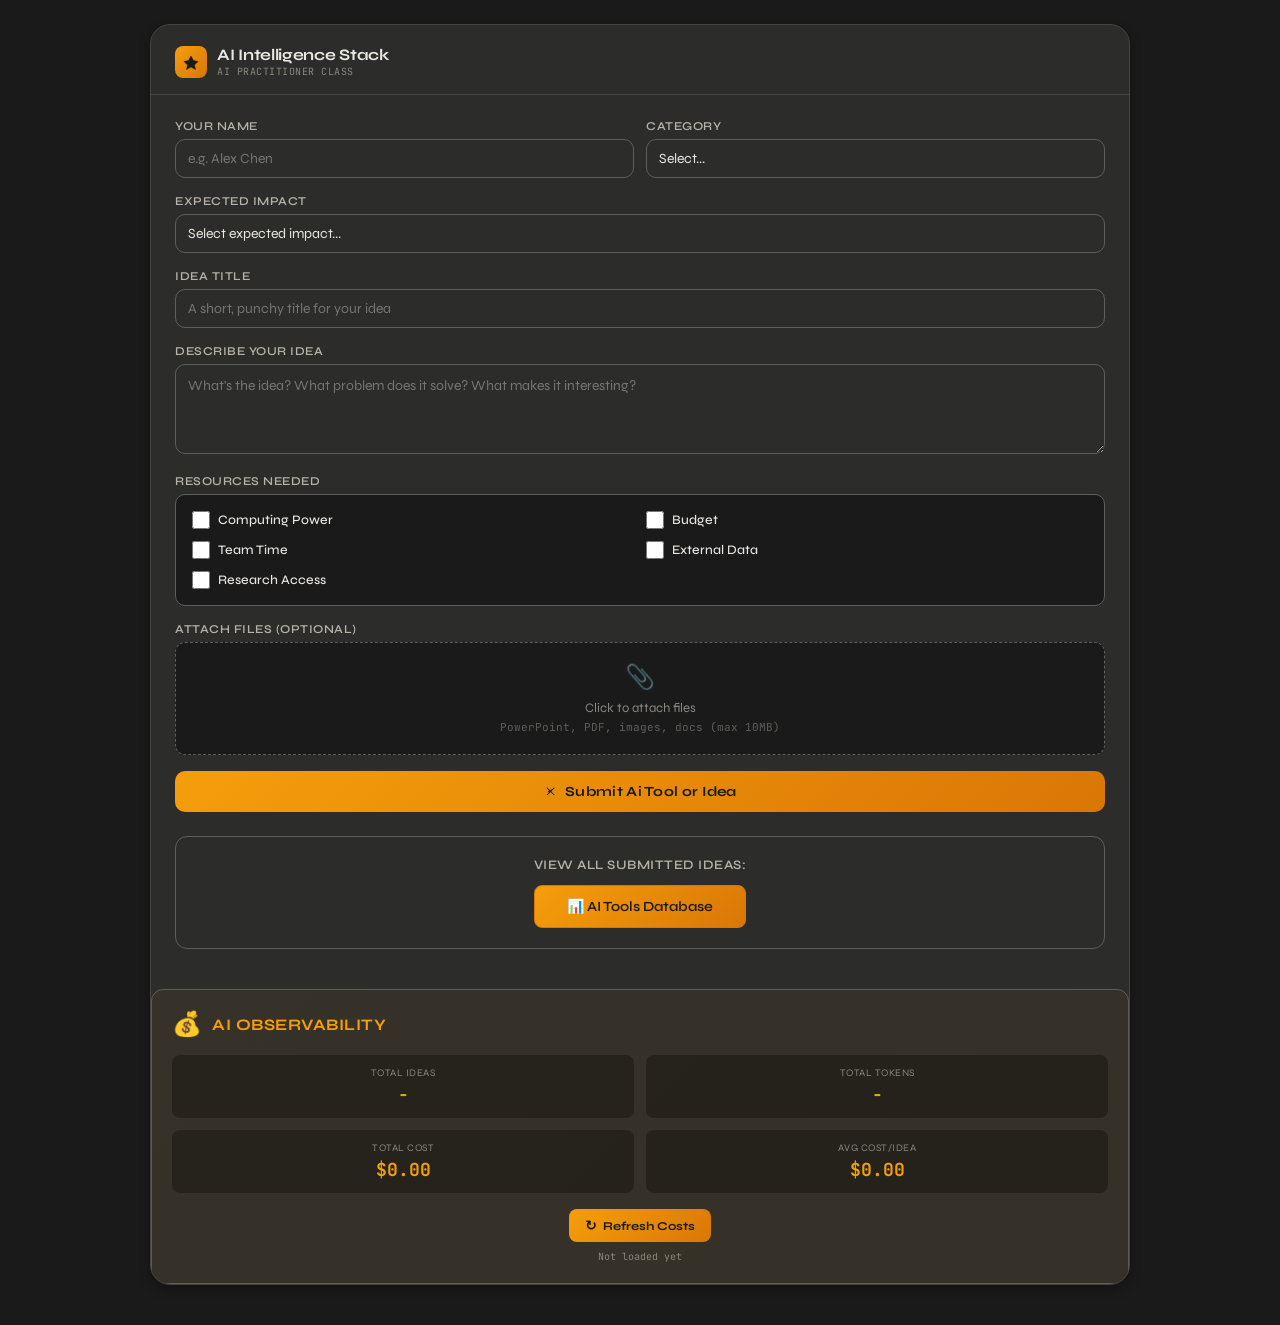
==== commit 440bfe1b: "Update index.html" ====
--- a/index.html
+++ b/index.html
@@ -711,42 +711,39 @@
           📊 AI Tools Database
        </a>
       </div>
+      </div>
+      <div class="ai-cost-container">
+        <div class="cost-header">
+          <div class="cost-icon">💰</div>
+          <div class="cost-title">AI Observability</div>
+        </div>
+        <div class="cost-stats">
+          <div class="cost-stat">
+            <div class="cost-label">Total Ideas</div>
+            <div class="cost-value" id="cost-total-ideas">-</div>
+          </div>
+          <div class="cost-stat">
+            <div class="cost-label">Total Tokens</div>
+            <div class="cost-value" id="cost-total-tokens">-</div>
+          </div>
+          <div class="cost-stat">
+            <div class="cost-label">Total Cost</div>
+            <div class="cost-value" id="cost-total-cost">$0.00</div>
+          </div>
+          <div class="cost-stat">
+            <div class="cost-label">Avg Cost/Idea</div>
+            <div class="cost-value" id="cost-avg">$0.00</div>
+          </div>
+        </div>
+        <div class="cost-refresh">
+          <button class="cost-refresh-btn" onclick="refreshAICosts()">
+            <span class="refresh-icon">↻</span> Refresh Costs
+          </button>
+          <div class="cost-last-updated" id="cost-last-updated">Not loaded yet</div>
+        </div>
+      </div>
     </div>
-    <!-- AI COST TRACKING - Add this after your Notion Database Link -->
-
-<div class="ai-cost-container">
-  <div class="cost-header">
-    <div class="cost-icon">💰</div>
-    <div class="cost-title">AI Observability</div>
-  </div>
-  
-  <div class="cost-stats">
-    <div class="cost-stat">
-      <div class="cost-label">Total Ideas</div>
-      <div class="cost-value" id="cost-total-ideas">-</div>
-    </div>
-    <div class="cost-stat">
-      <div class="cost-label">Total Tokens</div>
-      <div class="cost-value" id="cost-total-tokens">-</div>
-    </div>
-    <div class="cost-stat">
-      <div class="cost-label">Total Cost</div>
-      <div class="cost-value" id="cost-total-cost">$0.00</div>
-    </div>
-    <div class="cost-stat">
-      <div class="cost-label">Avg Cost/Idea</div>
-      <div class="cost-value" id="cost-avg">$0.00</div>
-    </div>
-  </div>
-  
-  <div class="cost-refresh">
-    <button class="cost-refresh-btn" onclick="refreshAICosts()">
-      <span class="refresh-icon">↻</span> Refresh Costs
-    </button>
-    <div class="cost-last-updated" id="cost-last-updated">Not loaded yet</div>
-  </div>
-</div>
-    
+
     <div id="view-loading" class="loading-zone" style="display:none">
       <div class="spinner-ring"></div>
       <div class="loading-text">Processing your idea</div>
@@ -1000,55 +997,34 @@
       setStep("form");
     }
 
-    // AI Cost Tracking Functions
-
+// AI Cost Tracking - Links to local Python tracker
+// Run: python cost_tracker.py --watch  on your local machine
 async function refreshAICosts() {
   const btn = document.querySelector('.cost-refresh-btn');
   const icon = document.querySelector('.refresh-icon');
   
-  // Show loading state
   btn.disabled = true;
   icon.style.transform = 'rotate(360deg)';
   
-  try {
-    // Fetch cost data from Make.com webhook
-    const response = await fetch('https://hook.us2.make.com/YOUR_COST_WEBHOOK_URL', {
-      method: 'GET',
-      headers: {
-        'Cache-Control': 'no-cache'
-      }
-    });
-    
-    if (!response.ok) throw new Error('Failed to fetch costs');
-    
-    const data = await response.json();
-    
-    // Update display
-    document.getElementById('cost-total-ideas').textContent = data.totalIdeas || 0;
-    document.getElementById('cost-total-tokens').textContent = (data.totalTokens || 0).toLocaleString();
-    document.getElementById('cost-total-cost').textContent = `$${(data.totalCost || 0).toFixed(2)}`;
-    document.getElementById('cost-avg').textContent = `$${(data.avgCost || 0).toFixed(3)}`;
-    
-    // Update timestamp
-    const now = new Date();
-    document.getElementById('cost-last-updated').textContent = 
-      `Updated: ${now.toLocaleTimeString()}`;
-    
-  } catch (error) {
-    console.error('Error fetching AI costs:', error);
-    document.getElementById('cost-last-updated').textContent = 'Error loading costs';
-  } finally {
+  // Show message directing to Python script
+  document.getElementById('cost-total-ideas').textContent = 'Run';
+  document.getElementById('cost-total-tokens').textContent = 'Python';
+  document.getElementById('cost-total-cost').textContent = 'Script';
+  document.getElementById('cost-avg').textContent = 'Locally';
+  document.getElementById('cost-last-updated').textContent = 
+    'Use: python cost_tracker.py --watch';
+  
+  setTimeout(() => {
     btn.disabled = false;
-    setTimeout(() => {
-      icon.style.transform = 'rotate(0deg)';
-    }, 300);
-  }
-}
-
-// Auto-load costs when page loads
-window.addEventListener('load', () => {
-  setTimeout(refreshAICosts, 1000);
-});
+    icon.style.transform = 'rotate(0deg)';
+  }, 500);
+}
+
+// Don't auto-load on page start (no webhook configured)
+// window.addEventListener('load', () => {
+//   setTimeout(refreshAICosts, 1000);
+// });
+
   </script>
 </body>
 </html>
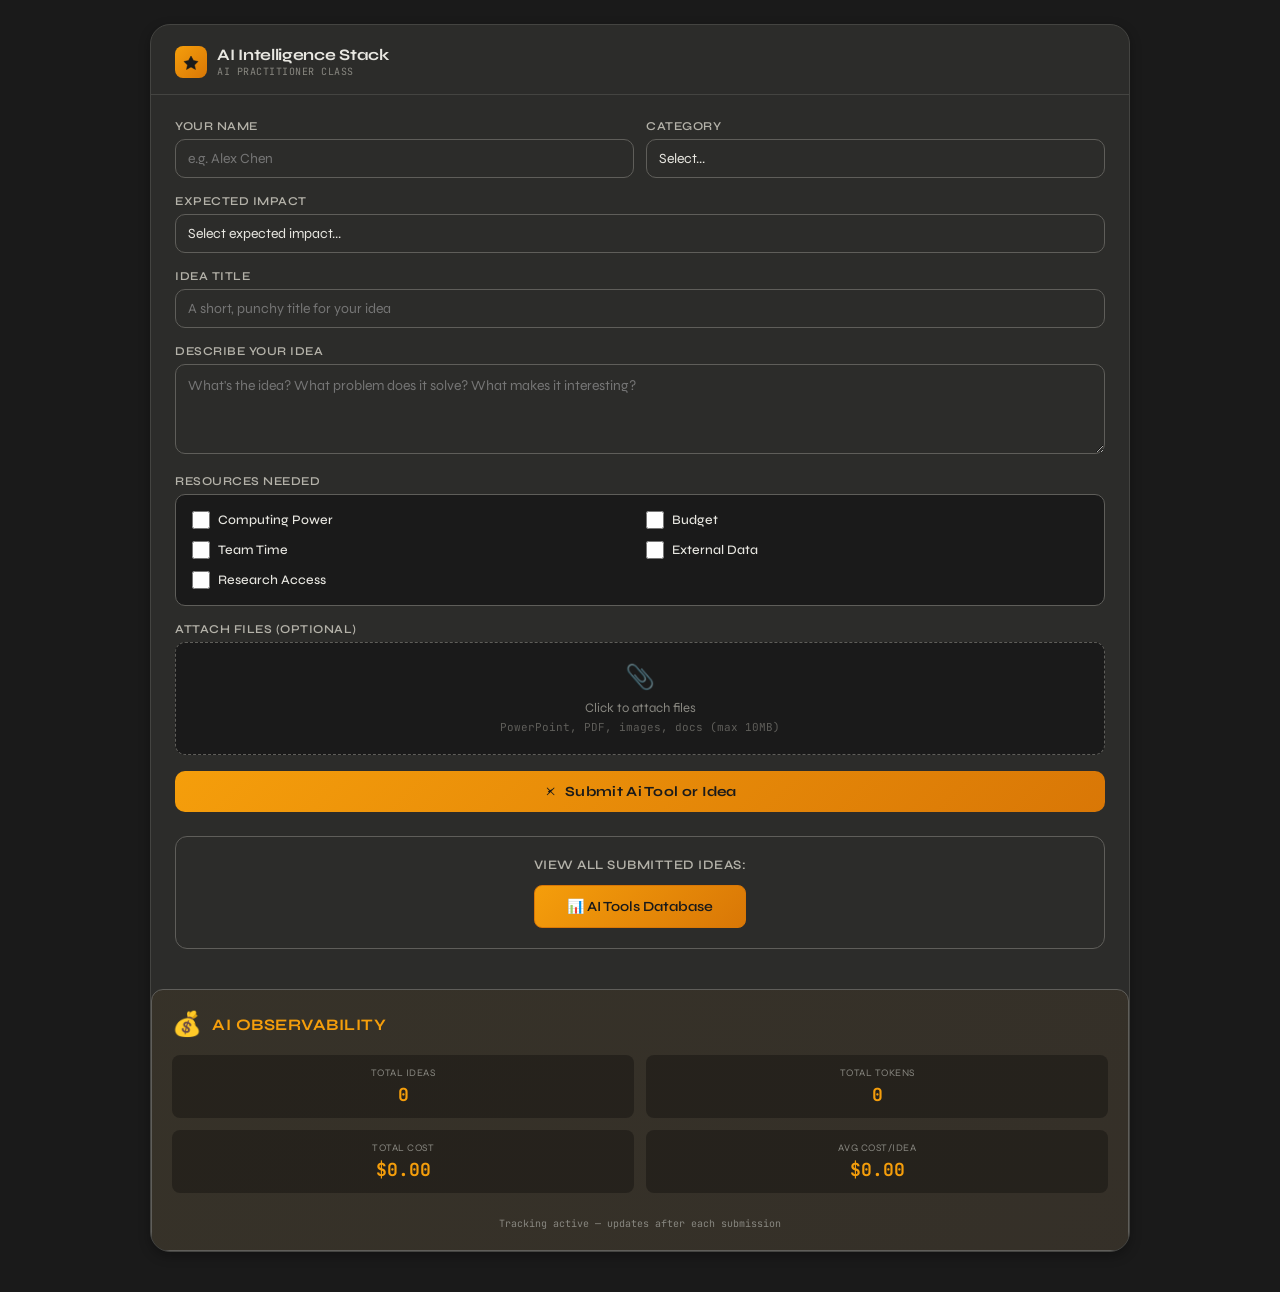
==== commit 66329220: "updates to the app" ====
--- a/index.html
+++ b/index.html
@@ -589,7 +589,54 @@
   font-size: 10px;
   color: #888780;
   font-family: 'JetBrains Mono', monospace;
-}    
+  text-align: center;
+  margin-top: 8px;
+}
+
+.cost-divider {
+  height: 0.5px;
+  background: #444441;
+  margin: 12px 0;
+}
+
+.cost-last-title {
+  font-size: 11px;
+  font-weight: 600;
+  color: #b4b2a9;
+  text-transform: uppercase;
+  letter-spacing: 0.5px;
+  margin-bottom: 8px;
+}
+
+.cost-last-row {
+  display: flex;
+  justify-content: space-between;
+  align-items: center;
+  margin-bottom: 4px;
+}
+
+.cost-last-row span:first-child {
+  font-size: 13px;
+  color: #e8e7e1;
+  font-weight: 600;
+  white-space: nowrap;
+  overflow: hidden;
+  text-overflow: ellipsis;
+  max-width: 200px;
+}
+
+.cost-last-amount {
+  font-size: 14px;
+  font-weight: 700;
+  color: #4ade80;
+  font-family: 'JetBrains Mono', monospace;
+}
+
+.cost-last-tokens {
+  font-size: 11px;
+  color: #888780;
+  font-family: 'JetBrains Mono', monospace;
+}
   </style>
 </head>
 <body>
@@ -720,11 +767,11 @@
         <div class="cost-stats">
           <div class="cost-stat">
             <div class="cost-label">Total Ideas</div>
-            <div class="cost-value" id="cost-total-ideas">-</div>
+            <div class="cost-value" id="cost-total-ideas">0</div>
           </div>
           <div class="cost-stat">
             <div class="cost-label">Total Tokens</div>
-            <div class="cost-value" id="cost-total-tokens">-</div>
+            <div class="cost-value" id="cost-total-tokens">0</div>
           </div>
           <div class="cost-stat">
             <div class="cost-label">Total Cost</div>
@@ -735,11 +782,18 @@
             <div class="cost-value" id="cost-avg">$0.00</div>
           </div>
         </div>
+        <!-- Last submission breakdown -->
+        <div class="cost-last-submission" id="cost-last-submission" style="display:none">
+          <div class="cost-divider"></div>
+          <div class="cost-last-title">🆕 Last Submission</div>
+          <div class="cost-last-row">
+            <span id="cost-last-idea-name">-</span>
+            <span id="cost-last-idea-cost" class="cost-last-amount">$0.00</span>
+          </div>
+          <div class="cost-last-tokens" id="cost-last-tokens">0 tokens</div>
+        </div>
         <div class="cost-refresh">
-          <button class="cost-refresh-btn" onclick="refreshAICosts()">
-            <span class="refresh-icon">↻</span> Refresh Costs
-          </button>
-          <div class="cost-last-updated" id="cost-last-updated">Not loaded yet</div>
+          <div class="cost-last-updated" id="cost-last-updated">Tracking active — updates after each submission</div>
         </div>
       </div>
     </div>
@@ -893,27 +947,35 @@
     submitted_at: new Date().toISOString()
   };
 
-  // Send to webhook (fire-and-forget)
+  // Send to webhook and capture cost response in background
   fetch(webhookUrl || "https://hook.us2.make.com/a4arscx23jto1v6dsskebjpoe3xdj5mp", {
     method: "POST",
     headers: { "Content-Type": "application/json" },
     body: JSON.stringify(payload)
-  }).catch(error => {
+  })
+  .then(response => response.json())
+  .then(data => {
+    // Make.com returned cost data - store it!
+    if (data && data.input_tokens) {
+      storeCostData(title, data.input_tokens, data.output_tokens, data.cost);
+    }
+  })
+  .catch(error => {
     console.error("Webhook error:", error);
   });
 
-  // Show YOUR success page after 1 second
+  // Show success page after 1 second (don't wait for Make.com)
   setTimeout(() => {
     setStep("success");
     document.getElementById("succ-msg").textContent = `"${title}" submitted successfully. AI enrichment happening in Make.com!`;
   }, 1000);
 
-  // After another 1 second, show MY overlay on top
+  // Show overlay after 2 seconds
   setTimeout(() => {
     showSuccessMessage(title);
   }, 2000);
 
-  // After 4 seconds total, reset form
+  // Reset form after 5 seconds
   setTimeout(() => {
     resetFormCompletely();
   }, 5000);
@@ -997,34 +1059,99 @@
       setStep("form");
     }
 
-// AI Cost Tracking - Links to local Python tracker
-// Run: python cost_tracker.py --watch  on your local machine
-async function refreshAICosts() {
-  const btn = document.querySelector('.cost-refresh-btn');
-  const icon = document.querySelector('.refresh-icon');
-  
-  btn.disabled = true;
-  icon.style.transform = 'rotate(360deg)';
-  
-  // Show message directing to Python script
-  document.getElementById('cost-total-ideas').textContent = 'Run';
-  document.getElementById('cost-total-tokens').textContent = 'Python';
-  document.getElementById('cost-total-cost').textContent = 'Script';
-  document.getElementById('cost-avg').textContent = 'Locally';
-  document.getElementById('cost-last-updated').textContent = 
-    'Use: python cost_tracker.py --watch';
-  
-  setTimeout(() => {
-    btn.disabled = false;
-    icon.style.transform = 'rotate(0deg)';
-  }, 500);
-}
-
-// Don't auto-load on page start (no webhook configured)
-// window.addEventListener('load', () => {
-//   setTimeout(refreshAICosts, 1000);
-// });
-
+    // ============================================================
+    // AI OBSERVABILITY - localStorage Cost Tracking
+    // No API keys needed - stores data locally in browser
+    // Updates automatically when Make.com returns token data
+    // ============================================================
+
+    const COST_STORAGE_KEY = 'ai_stack_costs';
+
+    function getCostData() {
+      try {
+        const stored = localStorage.getItem(COST_STORAGE_KEY);
+        return stored ? JSON.parse(stored) : {
+          totalIdeas: 0,
+          totalInputTokens: 0,
+          totalOutputTokens: 0,
+          totalCost: 0,
+          submissions: []
+        };
+      } catch(e) {
+        return {
+          totalIdeas: 0,
+          totalInputTokens: 0,
+          totalOutputTokens: 0,
+          totalCost: 0,
+          submissions: []
+        };
+      }
+    }
+
+    function storeCostData(title, inputTokens, outputTokens, cost) {
+      const data = getCostData();
+
+      // Update totals
+      data.totalIdeas += 1;
+      data.totalInputTokens += parseInt(inputTokens) || 0;
+      data.totalOutputTokens += parseInt(outputTokens) || 0;
+      data.totalCost += parseFloat(cost) || 0;
+
+      // Add to submissions log (keep last 50)
+      data.submissions.unshift({
+        title: title,
+        inputTokens: parseInt(inputTokens) || 0,
+        outputTokens: parseInt(outputTokens) || 0,
+        totalTokens: (parseInt(inputTokens) || 0) + (parseInt(outputTokens) || 0),
+        cost: parseFloat(cost) || 0,
+        timestamp: new Date().toISOString()
+      });
+      if (data.submissions.length > 50) data.submissions.pop();
+
+      // Save to localStorage
+      localStorage.setItem(COST_STORAGE_KEY, JSON.stringify(data));
+
+      // Update the display immediately
+      updateCostDisplay(data, data.submissions[0]);
+
+      console.log(`💰 Cost tracked: ${title} | Tokens: ${inputTokens}+${outputTokens} | Cost: $${parseFloat(cost).toFixed(4)}`);
+    }
+
+    function updateCostDisplay(data, lastSubmission) {
+      const avgCost = data.totalIdeas > 0 ? data.totalCost / data.totalIdeas : 0;
+      const totalTokens = data.totalInputTokens + data.totalOutputTokens;
+
+      // Update stat cards
+      document.getElementById('cost-total-ideas').textContent = data.totalIdeas;
+      document.getElementById('cost-total-tokens').textContent = totalTokens.toLocaleString();
+      document.getElementById('cost-total-cost').textContent = `$${data.totalCost.toFixed(4)}`;
+      document.getElementById('cost-avg').textContent = `$${avgCost.toFixed(4)}`;
+
+      // Show last submission details
+      if (lastSubmission) {
+        const lastSection = document.getElementById('cost-last-submission');
+        lastSection.style.display = 'block';
+        document.getElementById('cost-last-idea-name').textContent = lastSubmission.title;
+        document.getElementById('cost-last-idea-cost').textContent = `$${lastSubmission.cost.toFixed(4)}`;
+        document.getElementById('cost-last-tokens').textContent =
+          `↑ ${lastSubmission.inputTokens.toLocaleString()} in · ${lastSubmission.outputTokens.toLocaleString()} out · ${lastSubmission.totalTokens.toLocaleString()} total`;
+      }
+
+      // Update timestamp
+      const now = new Date();
+      document.getElementById('cost-last-updated').textContent =
+        `Last updated: ${now.toLocaleTimeString()}`;
+    }
+
+    function loadCostDisplay() {
+      const data = getCostData();
+      if (data.totalIdeas > 0) {
+        updateCostDisplay(data, data.submissions[0]);
+      }
+    }
+
+    // Load saved costs on page load
+    window.addEventListener('load', loadCostDisplay);
   </script>
 </body>
 </html>
